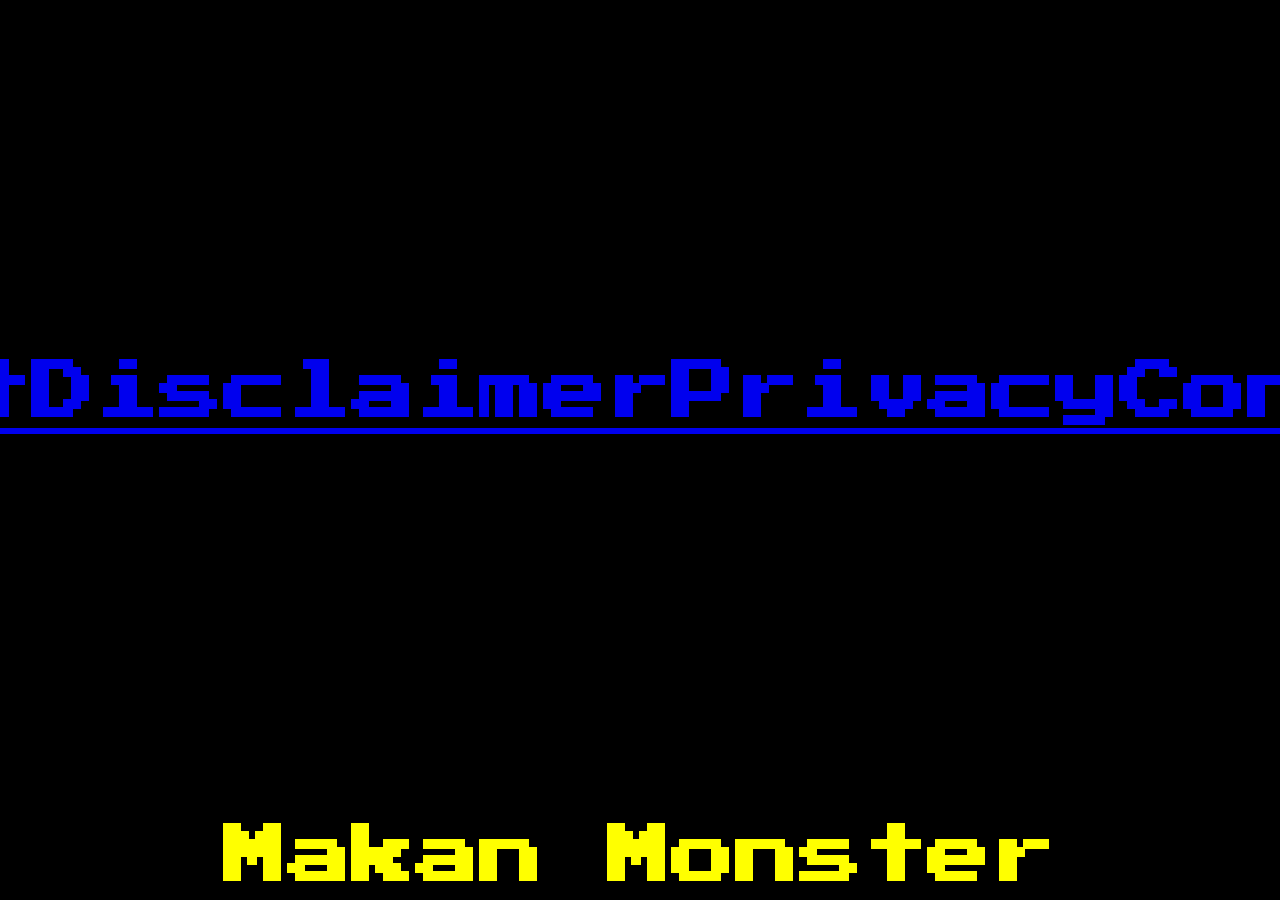
==== index.html @ 50d4963c "Update index.html" ====
<!DOCTYPE html>
<html lang="en" dir="ltr">
  <head>
    <meta charset="utf-8" />
    <title>Makan Monster</title>
    <link rel="stylesheet" href="styles.css" />
    <script src="app.js" charset="utf-8"></script>
    <!-- Favicon -->
    <link rel="icon" href="favicon.ico" type="image/x-icon" />
  </head>
  <body>
   <!-- Game Overlay -->
    <div class="overlay-screen" id="start-screen">
      <h1>
      <nav>
    
          <a href="about.html">About</a> <a href="disclaimer.html">Disclaimer</a> <a href="privacy.html">Privacy</a> <a href="contact.html">Contact</a>
      </nav></h1>
      <h1>Makan Monster</h1>
      <h2 id="start-msg">Press ENTER to start</h2>
      <h2>Use arrow keys to move</h2>
    </div>

    <!-- Game Container -->
    <div class="game-container">
      <div class="grid"></div>
      <h2>Score:<span id="score">0</span></h2>
    </div>

    <!-- Game Over Screen -->
    <div class="overlay-screen" id="game-over-screen">
      <span>GAME OVER!</span>
    </div>

    <!-- You Won Screen -->
    <div class="overlay-screen" id="you-won-screen">
      <span>YOU WON!</span>
    </div>
  </body>
</html>
---- styles.css ----
@font-face {
  font-family: "PressStart2P";
  src: url("./fonts/PressStart2P.ttf");
}

* {
  margin: 0;
  padding: 0;
}

body {
  font-family: "PressStart2P", sans-serif;
  background-color: black;
  display: flex;
  flex-direction: column;
  justify-content: center;
  align-items: center;
}
/* Header Styles */
header {
  background-color: #333;
  color: white;
  padding: 10px 20px;
  display: flex;
  justify-content: space-between;
  align-items: center;
}

header h1 {
  margin: 0;
  font-size: 24px;
}

nav {
  display: flex; /* Make the navigation container a flexbox */
}

nav ul {
  list-style-type: none;
  margin: 0;
  padding: 0;
  display: flex; /* Display the list items horizontally */
  gap: 20px; /* Space between items */
}

nav ul li {
  display: inline-block; /* Ensure each list item is inline */
}

nav ul li a {
  color: white;
  text-decoration: none;
  font-size: 18px;
}

nav ul li a:hover {
  text-decoration: underline;
}




.game-container {
  width: 100%;
  height: 100vh;
  display: flex;
  flex-direction: column;
  justify-content: space-evenly;
  align-items: center;
}

.grid {
  display: flex;
  flex-wrap: wrap;
  width: 560px;
  height: 560px;
  border: 0.2px solid rgb(1, 17, 17);
}

.grid div {
  width: 20px;
  height: 20px;
}

.power-pellet {
  background-color: rgb(14, 233, 14);
  border: solid black 4px;
  box-sizing: border-box;
  border-radius: 10px;
}

.pac-dot {
  background-color: yellow;
  border: solid black 7px;
  box-sizing: border-box;
  border-radius: 10px;
}

.blinky {
  background-color: red;
}

.stinky {
  background-color: rgb(221, 18, 130);
}

.inky {
  background-color: rgb(15, 214, 204);
}

.clyde {
  background-color: rgb(243, 125, 78);
}

.ghost {
  border: 0px;
  border-radius: 0px;
}

.scared-ghost {
  background-color: purple;
  border: 0px;
  border-radius: 0px;
}

.wall {
  background-color: rgb(8, 14, 102);
}

.pac-man {
  background-color: rgb(247, 232, 22);
  border-radius: 10px;
}
h2 {
  color: white;
  font-weight: normal;
  text-align: center;
}

.low-score {
  color: red;
}

.mid-score {
  color: yellow;
}

.high-score {
  color: red;
}

#start-screen {
  background-color: black;
  color: white;
  flex-direction: column;
  align-items: center;
}

#start-screen h1 {
  color: yellow;
  font-size: 4rem;
  margin-top: 40vh;
  margin-bottom: 40px;
  animation: colours 1s infinite;
}

#start-msg {
  animation: blink 0.8s infinite;
}

#start-screen h2 {
  margin: 20px 0px;
}

#game-over-screen {
  align-items: center;
  color: red;
  font-size: 6rem;
  justify-content: center;
  animation: blink 0.8s infinite;
  display: none;
}

#you-won-screen {
  align-items: center;
  color: #0bf117;
  font-size: 6rem;
  justify-content: center;
  animation: blink 0.8s infinite;
  display: none;
}

.overlay-screen {
  position: fixed;
  width: 100%;
  height: 100vh;
  display: flex;
}

@keyframes colours {
  0% {
    color: yellow;
  }
  31% {
    color: yellow;
  }
  33% {
    color: #dd1282;
  }
  65% {
    color: #dd1282;
  }
  66% {
    color: #0fd6cc;
  }
  99% {
    color: #0fd6cc;
  }
}

@keyframes blink {
  0% {
    opacity: 1;
  }
  60% {
    opacity: 1;
  }
  61% {
    opacity: 0;
  }
  99% {
    opacity: 0;
  }
}
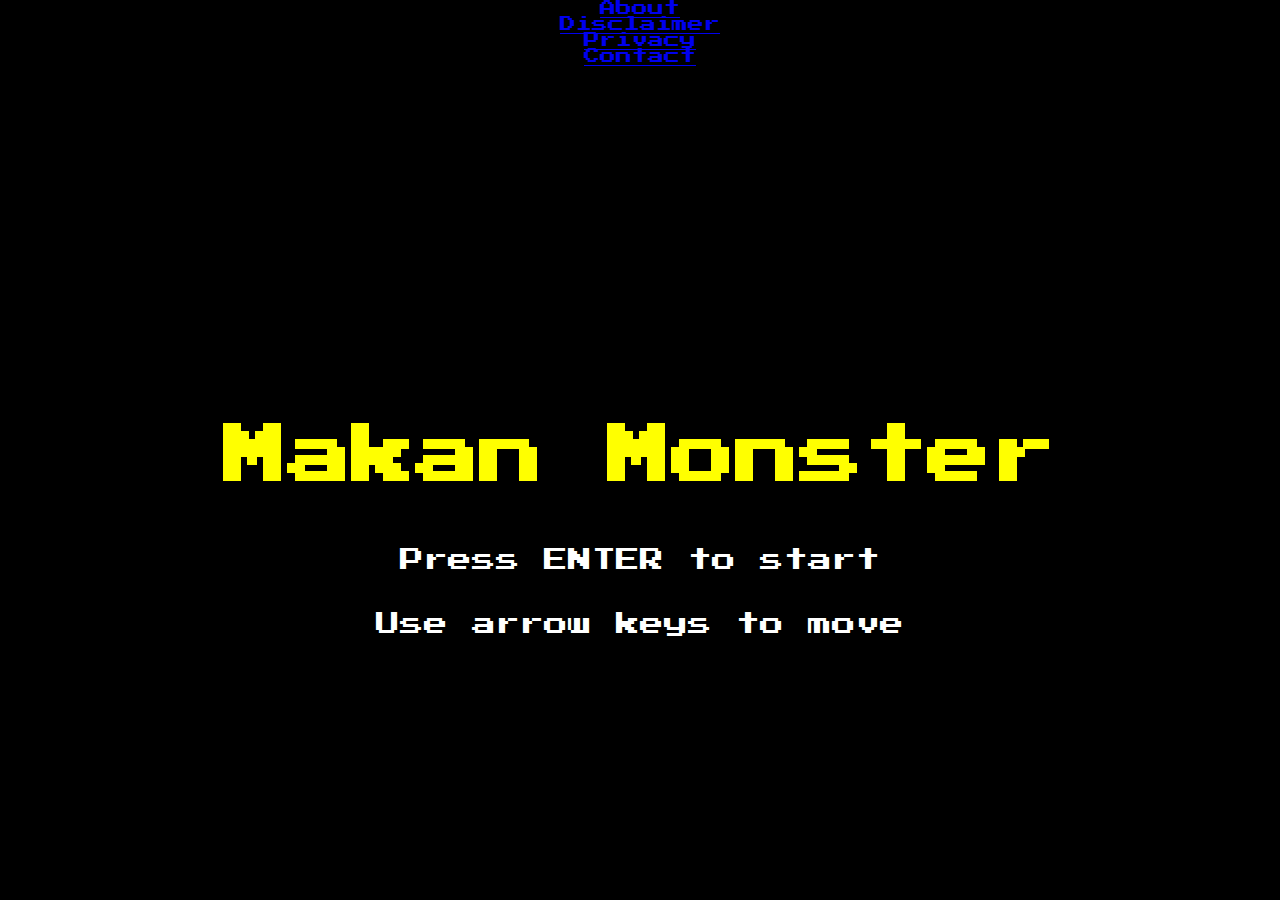
==== commit 87abdde2: "Update index.html" ====
--- a/index.html
+++ b/index.html
@@ -11,11 +11,10 @@
   <body>
    <!-- Game Overlay -->
     <div class="overlay-screen" id="start-screen">
-      <h1>
-      <nav>
+     
     
           <a href="about.html">About</a> <a href="disclaimer.html">Disclaimer</a> <a href="privacy.html">Privacy</a> <a href="contact.html">Contact</a>
-      </nav></h1>
+     
       <h1>Makan Monster</h1>
       <h2 id="start-msg">Press ENTER to start</h2>
       <h2>Use arrow keys to move</h2>
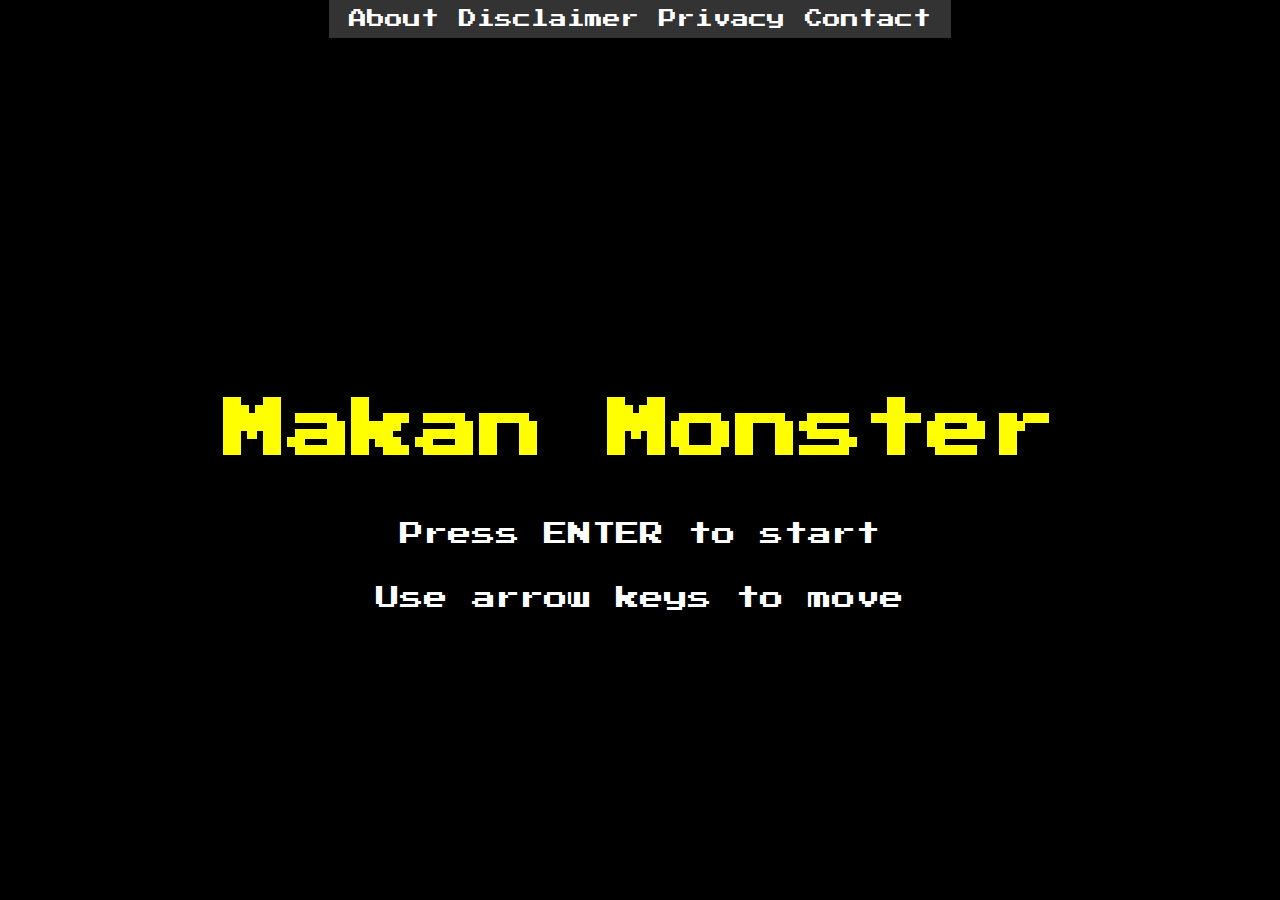
==== commit 4f7d8fe8: "Update index.html" ====
--- a/index.html
+++ b/index.html
@@ -9,12 +9,21 @@
     <link rel="icon" href="favicon.ico" type="image/x-icon" />
   </head>
   <body>
-   <!-- Game Overlay -->
+
+
+    <!-- Game Overlay -->
     <div class="overlay-screen" id="start-screen">
-     
-    
-          <a href="about.html">About</a> <a href="disclaimer.html">Disclaimer</a> <a href="privacy.html">Privacy</a> <a href="contact.html">Contact</a>
-     
+          <!-- Header Section -->
+    <header>
+      <nav>
+        <ul>
+          <li><a href="about.html">About</a></li>
+          <li><a href="disclaimer.html">Disclaimer</a></li>
+          <li><a href="privacy.html">Privacy</a></li>
+          <li><a href="contact.html">Contact</a></li>
+        </ul>
+      </nav>
+    </header>
       <h1>Makan Monster</h1>
       <h2 id="start-msg">Press ENTER to start</h2>
       <h2>Use arrow keys to move</h2>
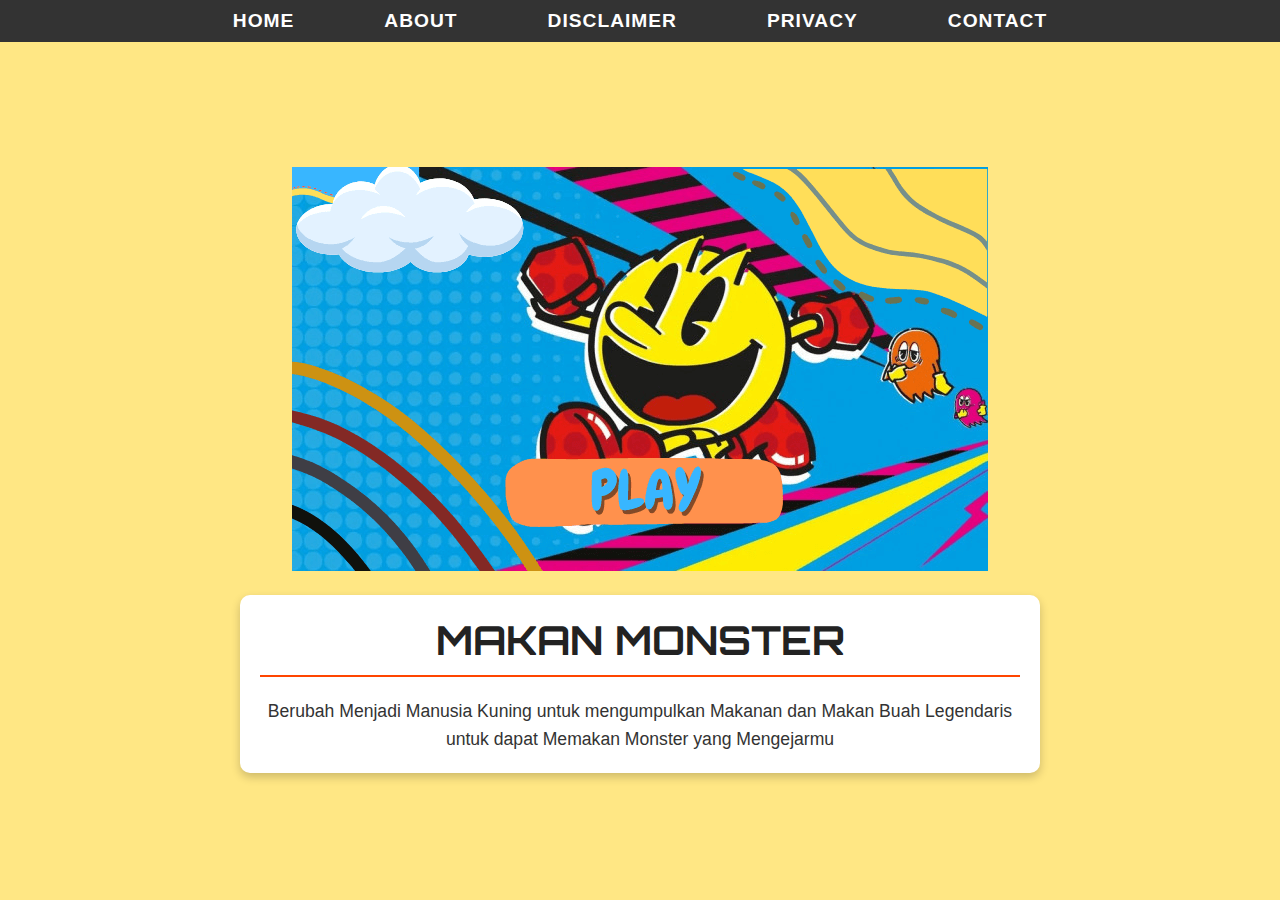
==== commit 2f6669d3: "Create index.html" ====
--- a/index.html
+++ b/index.html
@@ -1,48 +1,219 @@
 <!DOCTYPE html>
-<html lang="en" dir="ltr">
-  <head>
-    <meta charset="utf-8" />
+<html lang="id">
+<head>
+    <meta charset="UTF-8">
+    <meta name="viewport" content="width=device-width, initial-scale=1.0">
     <title>Makan Monster</title>
-    <link rel="stylesheet" href="styles.css" />
-    <script src="app.js" charset="utf-8"></script>
-    <!-- Favicon -->
-    <link rel="icon" href="favicon.ico" type="image/x-icon" />
-  </head>
-  <body>
-
-
-    <!-- Game Overlay -->
-    <div class="overlay-screen" id="start-screen">
-          <!-- Header Section -->
+    <link rel="icon" href="favicon.ico" type="image/x-icon">
+    <style>
+        /* General Reset and Body Styling */
+* {
+    margin: 0;
+    padding: 0;
+    box-sizing: border-box;
+}
+
+body {
+            margin: 0;
+            padding: 0;
+            display: flex;
+            flex-direction: column;
+            align-items: center;
+            justify-content: center;
+            height: 100vh;
+            background-color: #ffe784;
+            font-family: Arial, sans-serif;
+            color: #333;
+        }
+        header {
+            width: 100%;
+            background-color: #333;
+            color: white;
+            padding: 10px 0;
+            text-align: center;
+            position: fixed;
+            top: 0;
+        }
+        header nav a {
+            color: white;
+            margin: 0 15px;
+            text-decoration: none;
+            font-size: 1.2em;
+        }
+        
+        .splash-image {
+            margin-top: 60px;
+            max-width: 100%;
+            max-height: calc(100vh - 60px);
+        }
+        .description {
+            max-width: 800px;
+            text-align: center;
+            margin: 20px;
+            padding: 20px;
+            background: #fff;
+            border-radius: 10px;
+            box-shadow: 0 4px 10px rgba(0, 0, 0, 0.2);
+        }
+        .description h1 {
+            font-family: "Orbitron", sans-serif;
+            color: #222;
+        }
+        .description p {
+            font-size: 1.1em;
+            line-height: 1.6;
+        }
+
+nav ul {
+    list-style: none;
+    display: flex;
+    justify-content: center;
+    margin: 0;
+    padding: 0;
+}
+
+nav ul li {
+    margin: 0 15px;
+}
+
+nav ul li a {
+    color: white;
+    text-decoration: none;
+    font-weight: bold;
+    text-transform: uppercase;
+    letter-spacing: 1px;
+    padding: 10px 15px;
+    transition: all 0.3s ease;
+}
+
+nav ul li a:hover {
+    background-color: #ff4500;
+    border-radius: 5px;
+}
+
+/* Main Section Styling */
+main {
+    max-width: 1000px;
+    margin: 20px auto;
+    padding: 0 20px;
+    background-color: #F4E0AF;
+    box-shadow: 0 0 10px rgba(0, 0, 0, 0.1);
+    border-radius: 8px;
+    overflow: hidden;
+}
+
+h1 {
+    font-size: 2.5rem;
+    color: #333;
+    text-align: center;
+    margin-bottom: 20px;
+    border-bottom: 2px solid #ff4500;
+    padding-bottom: 10px;
+    text-transform: uppercase;
+}
+
+section {
+    padding: 20px;
+    line-height: 1.8;
+}
+
+section h2 {
+    font-size: 1.8rem;
+    color: #222;
+    margin-top: 20px;
+    text-decoration: underline;
+}
+
+section p {
+    font-size: 1rem;
+    color: #555;
+    margin: 10px 0;
+}
+
+section ul {
+    margin: 20px 0;
+}
+
+section ul li {
+    margin-bottom: 10px;
+}
+
+/* Footer Styling */
+footer {
+    text-align: center;
+    background-color: #111;
+    color: white;
+    padding: 10px;
+    position: fixed;
+    width: 100%;
+    bottom: 0;
+    font-size: 0.9rem;
+}
+
+footer a {
+    color: #ff4500;
+    text-decoration: none;
+    font-weight: bold;
+}
+
+/* Responsive Design */
+@media only screen and (max-width: 768px) {
+    body {
+        padding-top: 30px;
+    }
+
+    header {
+        padding: 10px 0;
+    }
+
+    nav ul {
+        flex-direction: column;
+    }
+
+    nav ul li {
+        margin: 10px 0;
+    }
+
+    main {
+        padding: 20px;
+        width: 90%;
+    }
+
+    h1 {
+        font-size: 2rem;
+    }
+
+    section h2 {
+        font-size: 1.5rem;
+    }
+
+    section p {
+        font-size: 0.95rem;
+    }
+}
+
+    </style>
+    <link href="https://fonts.googleapis.com/css2?family=Orbitron:wght@400;700&display=swap" rel="stylesheet">
+</head>
+<body>
     <header>
-      <nav>
-        <ul>
-          <li><a href="about.html">About</a></li>
-          <li><a href="disclaimer.html">Disclaimer</a></li>
-          <li><a href="privacy.html">Privacy</a></li>
-          <li><a href="contact.html">Contact</a></li>
-        </ul>
-      </nav>
+        <nav>
+            <ul>
+                <li><a href="index.html">Home</a></li>
+                <li><a href="about.html">About</a></li>
+                <li><a href="disclaimer.html">Disclaimer</a></li>
+                <li><a href="privacy.html">Privacy</a></li>
+                <li><a href="contact.html">Contact</a></li>
+            </ul>
+        </nav>
     </header>
-      <h1>Makan Monster</h1>
-      <h2 id="start-msg">Press ENTER to start</h2>
-      <h2>Use arrow keys to move</h2>
+    <a href="game.html"><img src="play.png" alt="Splash Image" class="splash-image"></a>
+    <div class="description">
+        <h1>Makan Monster</h1>
+        <p>
+          Berubah Menjadi Manusia Kuning untuk mengumpulkan Makanan
+          dan Makan Buah Legendaris untuk dapat Memakan Monster yang Mengejarmu
+        </p>
     </div>
-
-    <!-- Game Container -->
-    <div class="game-container">
-      <div class="grid"></div>
-      <h2>Score:<span id="score">0</span></h2>
-    </div>
-
-    <!-- Game Over Screen -->
-    <div class="overlay-screen" id="game-over-screen">
-      <span>GAME OVER!</span>
-    </div>
-
-    <!-- You Won Screen -->
-    <div class="overlay-screen" id="you-won-screen">
-      <span>YOU WON!</span>
-    </div>
-  </body>
+</body>
 </html>
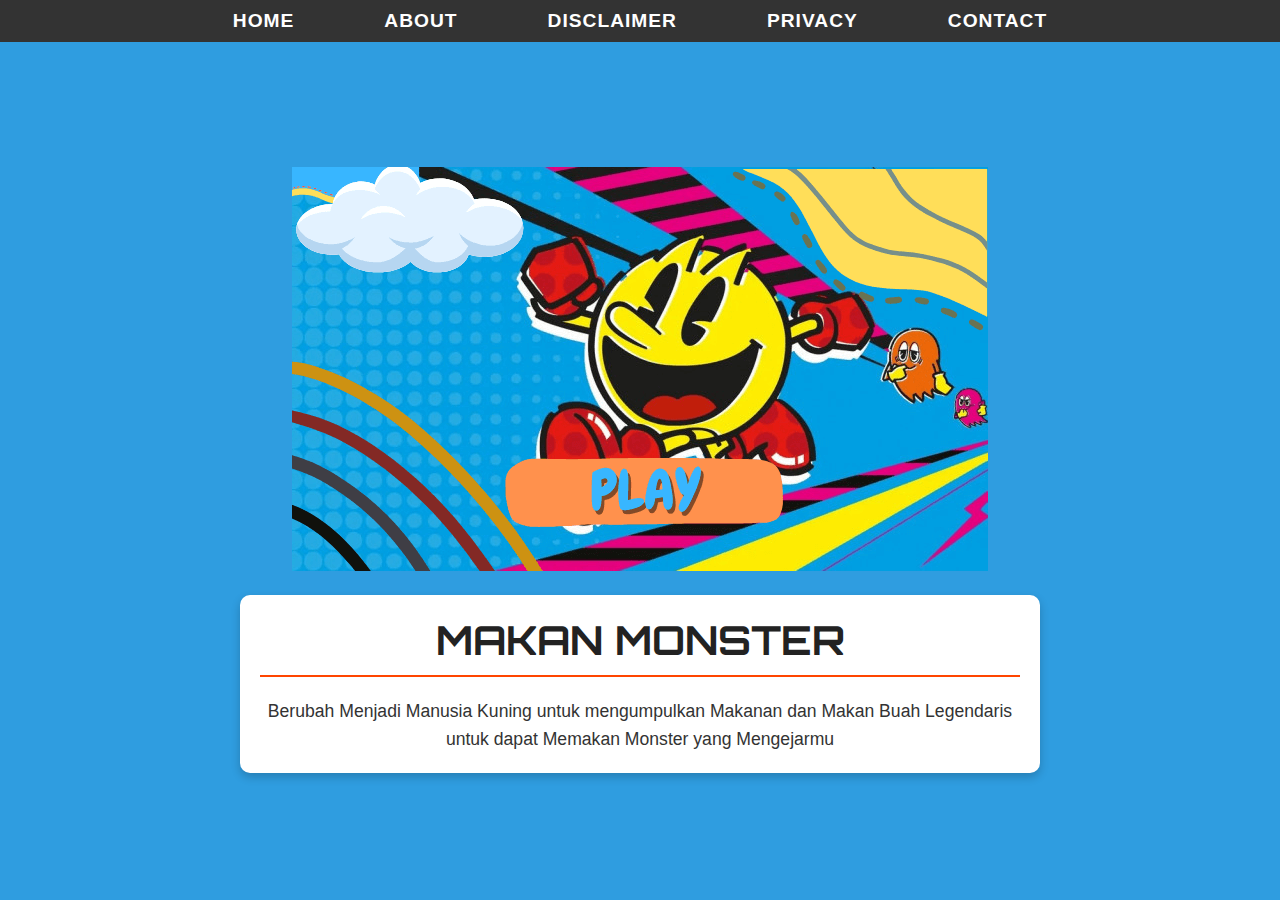
==== commit ca287354: "Update index.html" ====
--- a/index.html
+++ b/index.html
@@ -21,7 +21,7 @@
             align-items: center;
             justify-content: center;
             height: 100vh;
-            background-color: #ffe784;
+            background-color: #2f9de0;
             font-family: Arial, sans-serif;
             color: #333;
         }
@@ -207,7 +207,7 @@
             </ul>
         </nav>
     </header>
-    <a href="game.html"><img src="play.png" alt="Splash Image" class="splash-image"></a>
+    <a href="gameplay.html"><img src="play.png" alt="Splash Image" class="splash-image"></a>
     <div class="description">
         <h1>Makan Monster</h1>
         <p>
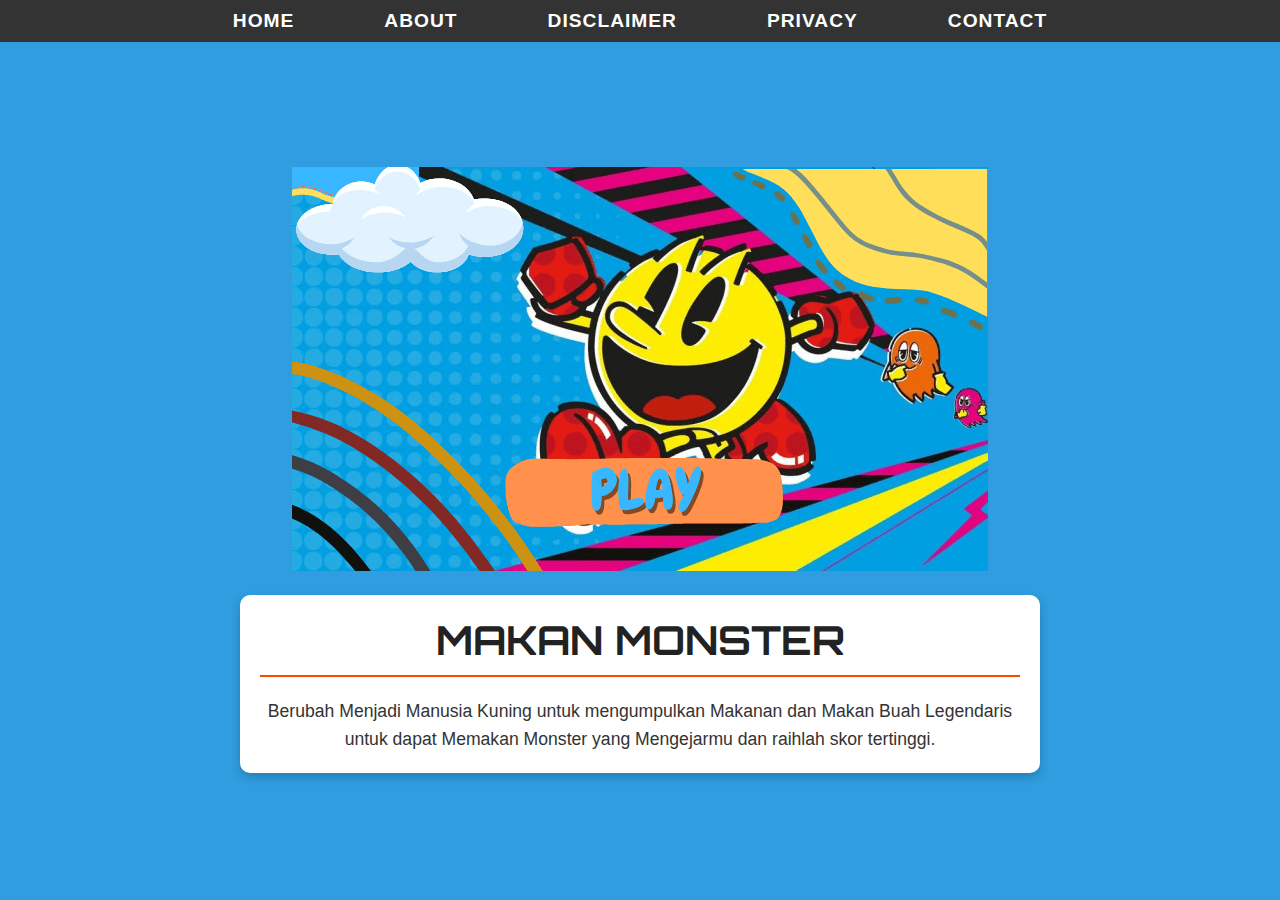
==== commit 5542ed77: "Update index.html" ====
--- a/index.html
+++ b/index.html
@@ -213,6 +213,7 @@
         <p>
           Berubah Menjadi Manusia Kuning untuk mengumpulkan Makanan
           dan Makan Buah Legendaris untuk dapat Memakan Monster yang Mengejarmu
+          dan raihlah skor tertinggi.
         </p>
     </div>
 </body>
